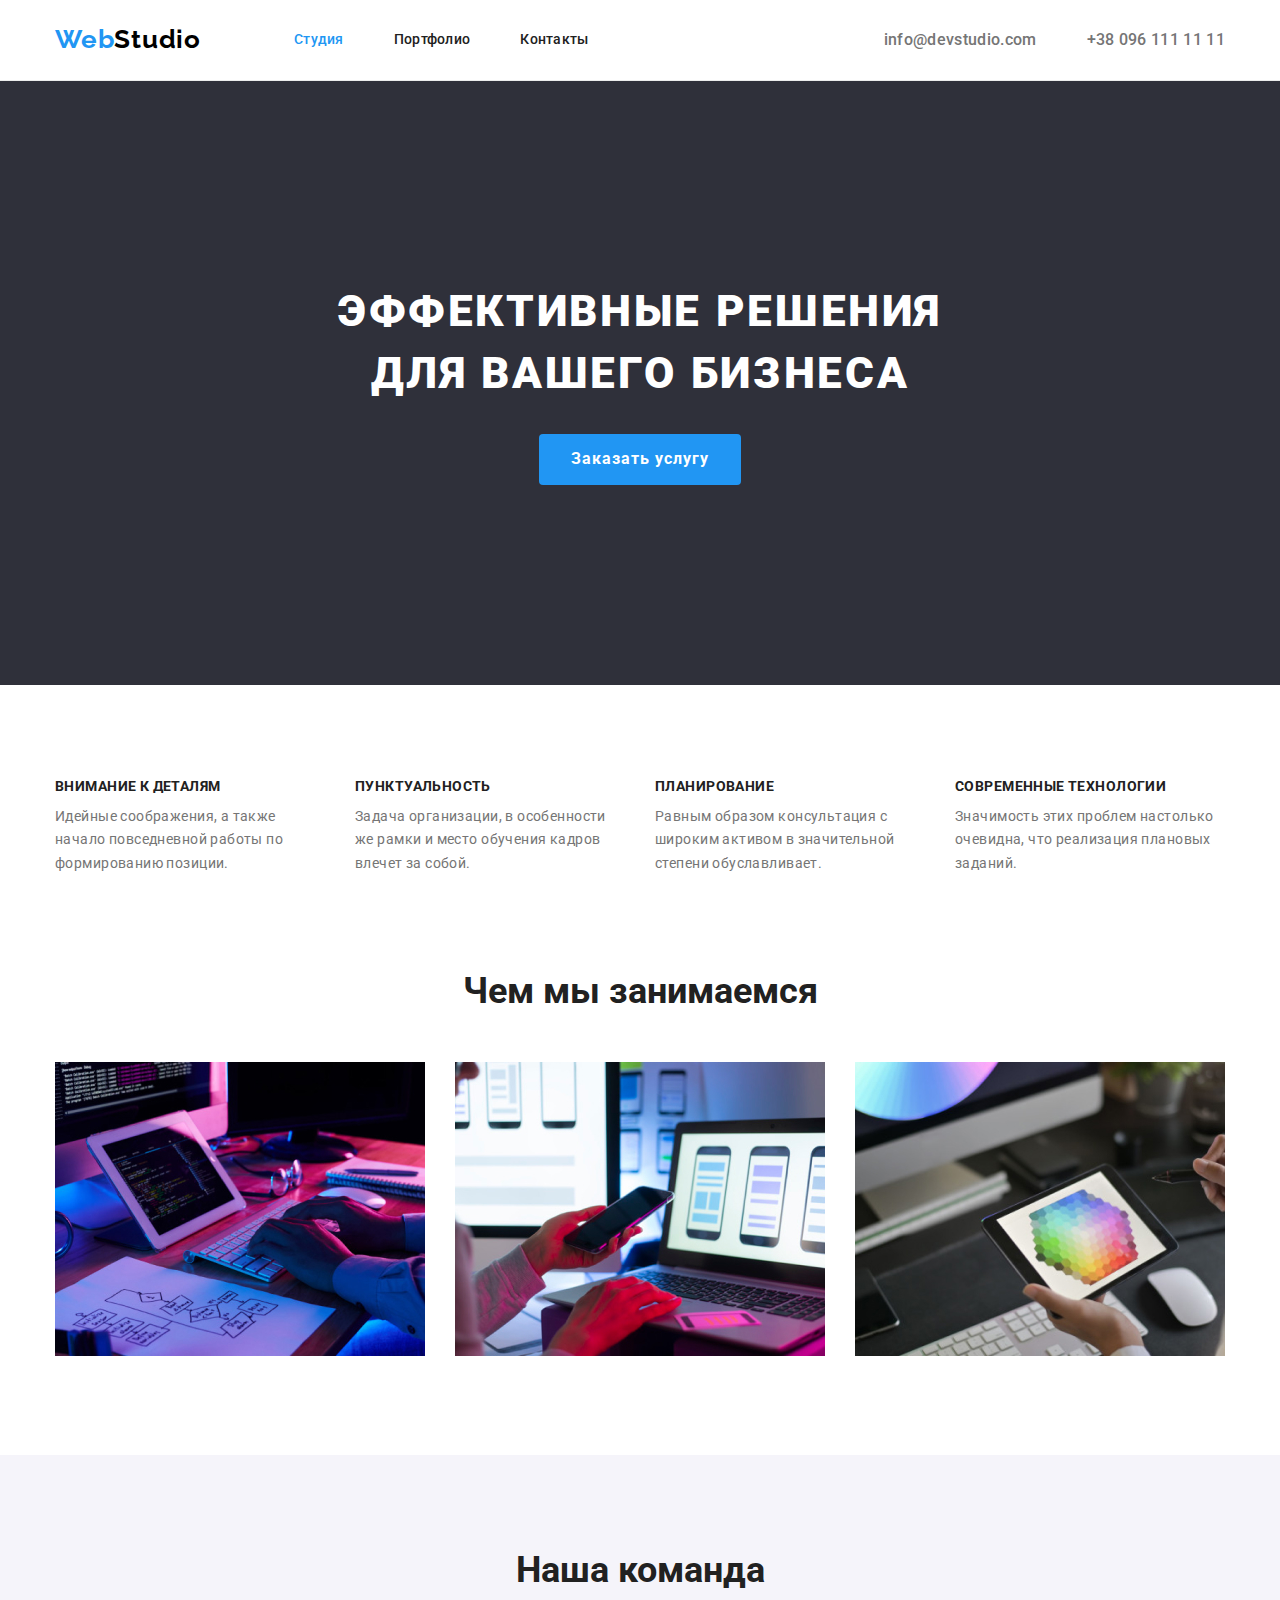
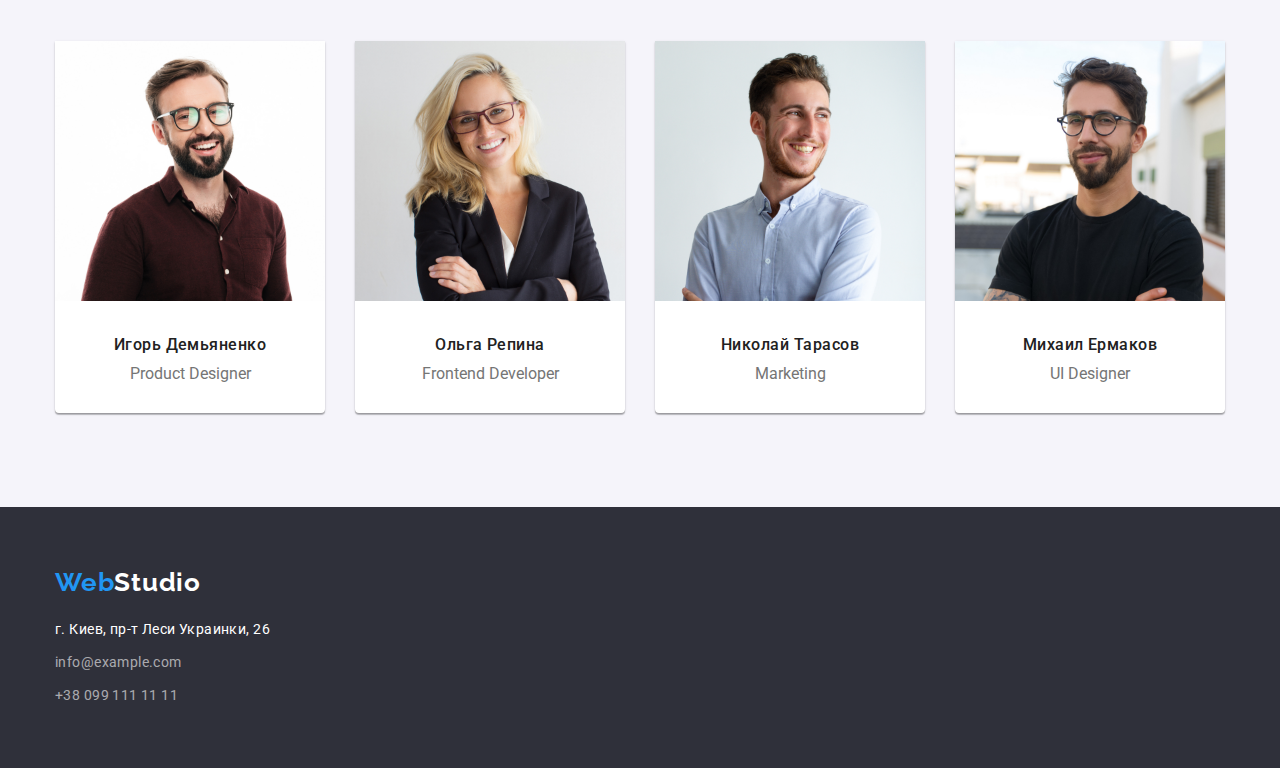
==== index.html @ fb90cf5b "files from hw3" ====
<!DOCTYPE html>
<html lang="ru">
  <head>
    <meta charset="UTF-8"/>
    <meta name="description" content="Студия веб дизайна">
    <title>Web Studio</title>
    <link rel="stylesheet" href="https://cdnjs.cloudflare.com/ajax/libs/modern-normalize/1.0.0/modern-normalize.min.css">
    <link rel="preconnect" href="https://fonts.gstatic.com">
    <link href="https://fonts.googleapis.com/css2?family=Raleway:wght@700&family=Roboto:wght@400;500;700;900&display=swap"
      rel="stylesheet">
    <link rel="stylesheet" href="https://cdnjs.cloudflare.com/ajax/libs/modern-normalize/1.0.0/modern-normalize.min.css" />
    <link rel="stylesheet" href="./css/styles.css" />
  </head>
  <body>
    <header>
      <div class="container main-nav">
      <a class="logo" href="./index.html"><span>Web</span>Studio</a>
      <nav>
       <ul class="menu">
        <li class="menu-item"><a href="#" class="link current">Студия</a></li>
        <li class="menu-item"><a href="./portfolio.html" class="link">Портфолио</a></li>
        <li class="menu-item"><a href="#" class="link">Контакты</a></li>
       </ul>
      </nav>
      <ul class="contacts">
        <li><a class="link" href="mailto:info@devstudio.com">info@devstudio.com</a></li>
        <li><a class="link" href="tel:+380961111111">+38 096 111 11 11</a></li>
      </ul>
      </div>
    </header>

    <main>
      <div>
        <section class="hero">
          <h1>Эффективные решения<br> для вашего бизнеса</h1>
          <a class="button" href="#">Заказать услугу</a>
        </section>
      </div>
      
      <section class="features">
        <!--Особенности-->
        <div class="container">
        <h2 class="visually-hidden">Особенности Веб Студио</h2>
        <ul class="flex-container">
          <li class="item">
            <h3>Внимание к деталям</h3>
            <p>Идейные соображения, а также начало повседневной работы по формированию позиции.</p>
          </li>
          <li class="item">
            <h3>Пунктуальность</h3>
            <p>Задача организации, в особенности же рамки и место обучения кадров влечет за собой.</p>
          </li>
          <li class="item">
            <h3>Планирование</h3>
            <p>Равным образом консультация с широким активом в значительной степени обуславливает.</p>
          </li>
          <li class="item">
            <h3>Современные технологии</h3>
            <p>Значимость этих проблем настолько очевидна, что реализация плановых заданий.</p>
          </li>
        </ul>
      </div>
      </section>
      <section class="wedo section">
        <div class="container">
        <h2 class="section-title">Чем мы занимаемся</h2>
        <ul class="flex-container">
          <li class="item"><img src="./images/wedo1.jpg" alt="Набор текста на клавиатуре" width="370"></li>
          <li class="item"><img src="./images/wedo2.jpg" alt="Просмотр экрана телефона на компьютере" width="370"></li>
          <li class="item"><img src="./images/wedo3.jpg" alt="Палитра цветов на экране планшета" width="370"></li>
        </ul>
        </div>
      </section>
     
      <section class="section-team">
        <div class="container">
        <h2 class="section-title">Наша команда</h2>
        <ul class="flex-container-centered">
          <li class="item">
            <img src="./images/igor_demyanenko.jpg" alt="Мужчина в очках с бородой" width="270">
            <div class="card-description">
            <h3>Игорь Демьяненко</h3>
            <p lang="en">Product Designer</p>
            </div>
          </li>
          <li class="item">
            <img src="./images/olga_repina.jpg" alt="Молодая девушка блондинка в очках" width="270">
            <div class="card-description">
            <h3>Ольга Репина</h3>
            <p lang="en">Frontend Developer</p>
            </div>
          </li>
          <li class="item">
            <img src="./images/nikolay_tarasov.jpg" alt="Молодой парень улыбается" width="270">
            <div class="card-description">
            <h3>Николай Тарасов</h3>
            <p lang="en">Marketing</p>
            </div>
          </li>
          <li class="item">
            <img src="./images/mikhail_yermakov.jpg" alt="Молодой мужчина брюнет с бородой" width="270">
            <div class="card-description">
            <h3>Михаил Ермаков</h3>
            <p lang="en">UI Designer</p>
          </div>
          </li>
        </ul>
      </div>
      </section>
    </main>
    <footer>
      <div class="container">
      <a class ="logo" href="./index.html"><span>Web</span>Studio</a>
      <address>
        <p>г. Киев, пр-т Леси Украинки, 26</p>
      </address>
      <ul class="bottom-contacts">
        <li><a href="mailto:info@example.com">info@example.com</a></li>
        <li><a href="tel:+380991111111">+38 099 111 11 11</a></li>
      </ul>
      </div>
    </footer>
  </body>
</html>
---- css/styles.css ----
:root {
  --primary-text-color: #212121;
  --secondary-text-color: #757575;
  --accent-color: #2196f3;
  --white-color: #ffffff;
  --logoblack-color: #000000;
}

body {
  font-family: 'Roboto', sans-serif;
  color: var(--primary-text-color);
  background-color: var(--white-color);
}

section {
  padding-top: 94px;
  padding-bottom: 94px;
}

.container {
  width: 1200px;
  padding-left: 15px;
  padding-right: 15px;
  margin-left: auto;
  margin-right: auto;
}

.flex-container {
  display: flex;
  flex-wrap: wrap;
}

.flex-container-centered {
  display: flex;
  flex-wrap: wrap;
  justify-content: center;
}

ul {
  list-style: none;
  padding: 0;
  margin: 0;
}

a {
  text-decoration: none;
}

h2 {
  text-align: center;
  margin-top: 0;
  margin-bottom: 50px;
}

.visually-hidden {
  position: absolute;
  clip: rect(0 0 0 0);
  width: 1px;
  height: 1px;
  margin: -1px;
}

/* navigation */

.main-nav {
  display: flex;
  align-items: center;
}

header {
  border-bottom: 1px solid #ececec;
}

.logo {
  font-family: 'Raleway', sans-serif;
  font-weight: 700;
  font-size: 26px;
  line-height: 1.2;
  letter-spacing: 0.03em;
  color: var(--logoblack-color);
  margin-right: 93px;
}

.logo span {
  color: var(--accent-color);
}

header .link {
  font-weight: 500;
  font-size: 14px;
  line-height: 1.14;
  letter-spacing: 0.02em;
  color: inherit;
  display: block;
  padding: 32px 0;
}

.contacts {
  display: flex;
  margin-left: auto;
}

.contacts li + li {
  margin-left: 50px;
}

.contacts a {
  color: var(--secondary-text-color);
  font-size: 16px;
  line-height: 1;
}

.menu .link.current,
.menu .link:hover,
.menu .link:focus,
.contacts li :hover,
.contacts li :focus {
  color: var(--accent-color);
}

.menu {
  display: flex;
}

.menu .menu-item:not(:last-child) {
  margin-right: 50px;
}

/* hero */

/* тут временный паддинг */

.hero {
  text-align: center;
  background-color: #2f303a;
  padding: 200px 0px;
}

h1 {
  font-weight: 900;
  font-size: 44px;
  line-height: 1.4;
  letter-spacing: 0.06em;
  text-transform: uppercase;
  color: var(--white-color);
  margin-top: 0;
  margin-bottom: 30px;
}

.button {
  font-weight: 700;
  font-size: 16px;
  line-height: 1.9;
  letter-spacing: 0.06em;
  color: var(--white-color);
  background-color: var(--accent-color);
  border-radius: 4px;
  padding: 10px 32px;
  display: inline-block;
  cursor: pointer;
}

/* features */

.features .item {
  width: calc((100% - 90px) / 4);
}

.features .item:not(:last-child) {
  margin-right: 30px;
}

.features p,
.features h3 {
  font-size: 14px;
  line-height: 1.14;
  letter-spacing: 0.03em;
  margin-top: 0px;
}

.features p {
  color: var(--secondary-text-color);
  line-height: 1.71;
  margin-bottom: 0px;
}

.features h3 {
  font-weight: 700;
  text-transform: uppercase;
  margin-bottom: 10px;
}

/* WeDo */
.wedo .item:not(:last-child) {
  margin-right: 30px;
}

.wedo {
  padding-top: 0px;
}

/* Team */

.section-team .item:not(:last-child) {
  margin-right: 30px;
}

.section-team .item {
  background-color: var(--white-color);
  box-shadow: 0px 1px 3px rgba(0, 0, 0, 0.12), 0px 1px 1px rgba(0, 0, 0, 0.14),
    0px 2px 1px rgba(0, 0, 0, 0.2);
  border-radius: 0px 0px 4px 4px;
}

.section-team {
  background-color: #f5f4fa;
  text-align: center;
}
.section-title {
  font-weight: 700px;
  font-size: 36px;
  line-height: 1.17;
}

.card-description {
  padding-top: 30px;
  padding-bottom: 30px;
}

.card-description h3 {
  font-size: 16px;
  line-height: 1.2;
  letter-spacing: 0.03em;
  font-weight: 500;
  margin-top: 0;
  margin-bottom: 10px;
}
.card-description p {
  color: var(--secondary-text-color);
  margin-bottom: 0px;
  margin-top: 0;
}

/*Portfolio */

.projects-filter .item:not(:last-child) {
  margin-right: 8px;
}

.projects-filter {
  margin-top: 0px;
  margin-bottom: 50px;
}

.projects-filter button {
  font-family: inherit;
  font-weight: 500;
  font-size: 16px;
  line-height: 1.6;
  text-align: center;
  letter-spacing: 0.03em;
  color: var(--primary-text-color);
  background-color: #f5f4fa;
  border-radius: 4px;
  padding: 4px 20px;
  display: inline-block;
  border: 2px solid transparent;
  cursor: pointer;
}

.projects-filter button:focus,
.projects-filter button:hover {
  background-color: var(--accent-color);
  color: var(--white-color);
  box-shadow: 0px 3px 1px rgba(0, 0, 0, 0.1), 0px 1px 2px rgba(0, 0, 0, 0.08),
    0px 2px 2px rgba(0, 0, 0, 0.12);
}

.portfolio h1 {
  display: none;
}

.projects .item {
  width: calc((100% - 60px) / 3);
}

.projects .item:not(:nth-child(3n + 3)) {
  margin-right: 30px;
}

.projects .item:not(:nth-last-child(-n + 3)) {
  margin-bottom: 30px;
}

.projects-description {
  border: 1px solid #eeeeee;
  padding: 20px 24px;
}

.projects img {
  display: block;
  margin-bottom: -1px;
}

.projects h2 {
  font-weight: 700;
  font-size: 18px;
  line-height: 2;
  letter-spacing: 0.06em;
  text-align: left;
  color: var(--primary-text-color);
  margin-bottom: 4px;
  margin-top: 0px;
}

.projects p {
  font-size: 16px;
  line-height: 1.88;
  letter-spacing: 0.03em;
  color: var(--secondary-text-color);
  margin-top: 0px;
  margin-bottom: 0px;
}

/* Footer */

footer {
  background-color: #2f303a;
  font-size: 14px;
  line-height: 1.7;
  letter-spacing: 0.03em;
  padding: 60px 0px;
}

footer .logo {
  color: var(--white-color);
  display: inline-block;
  margin-bottom: 20px;
}

address p {
  font-style: normal;
  color: var(--white-color);
  margin-top: 0px;
  margin-bottom: 0px;
}

.bottom-contacts a {
  color: rgba(255, 255, 255, 0.6);
  display: inline-block;
  margin-top: 9px;
}
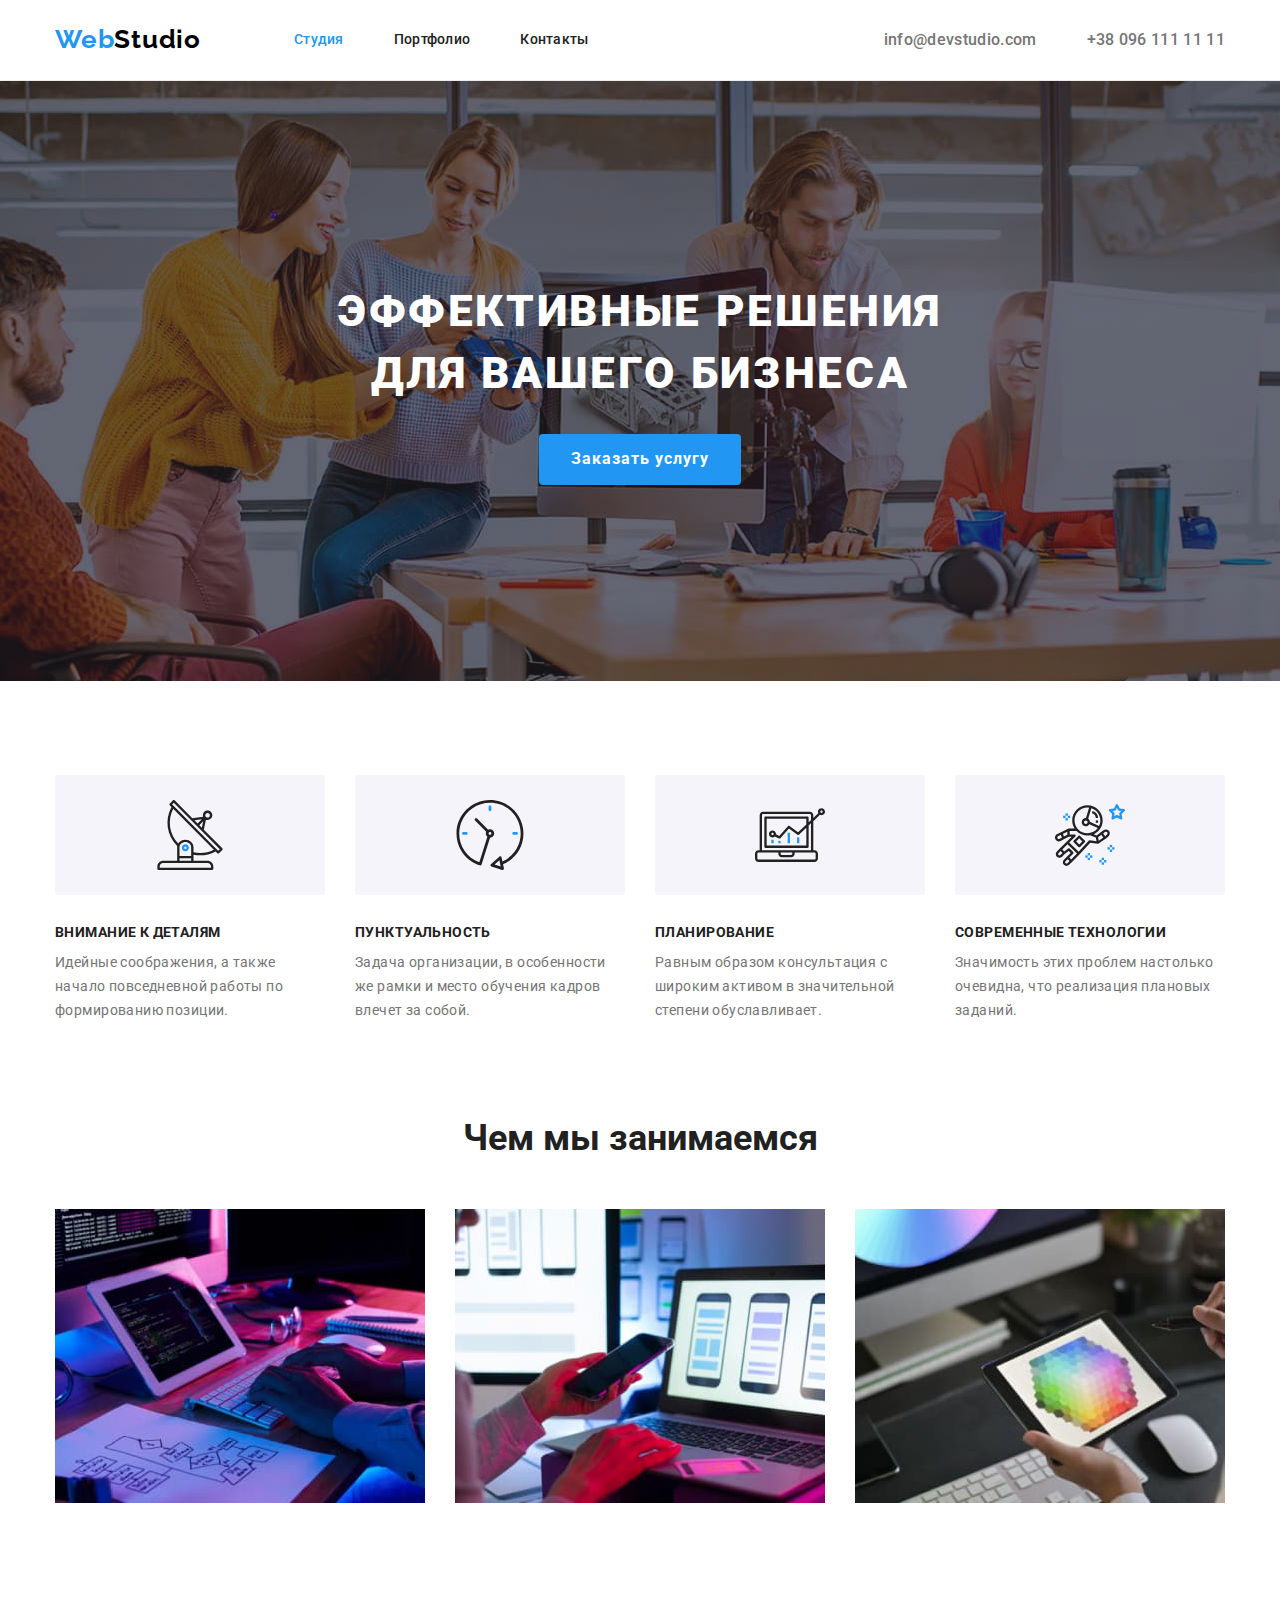
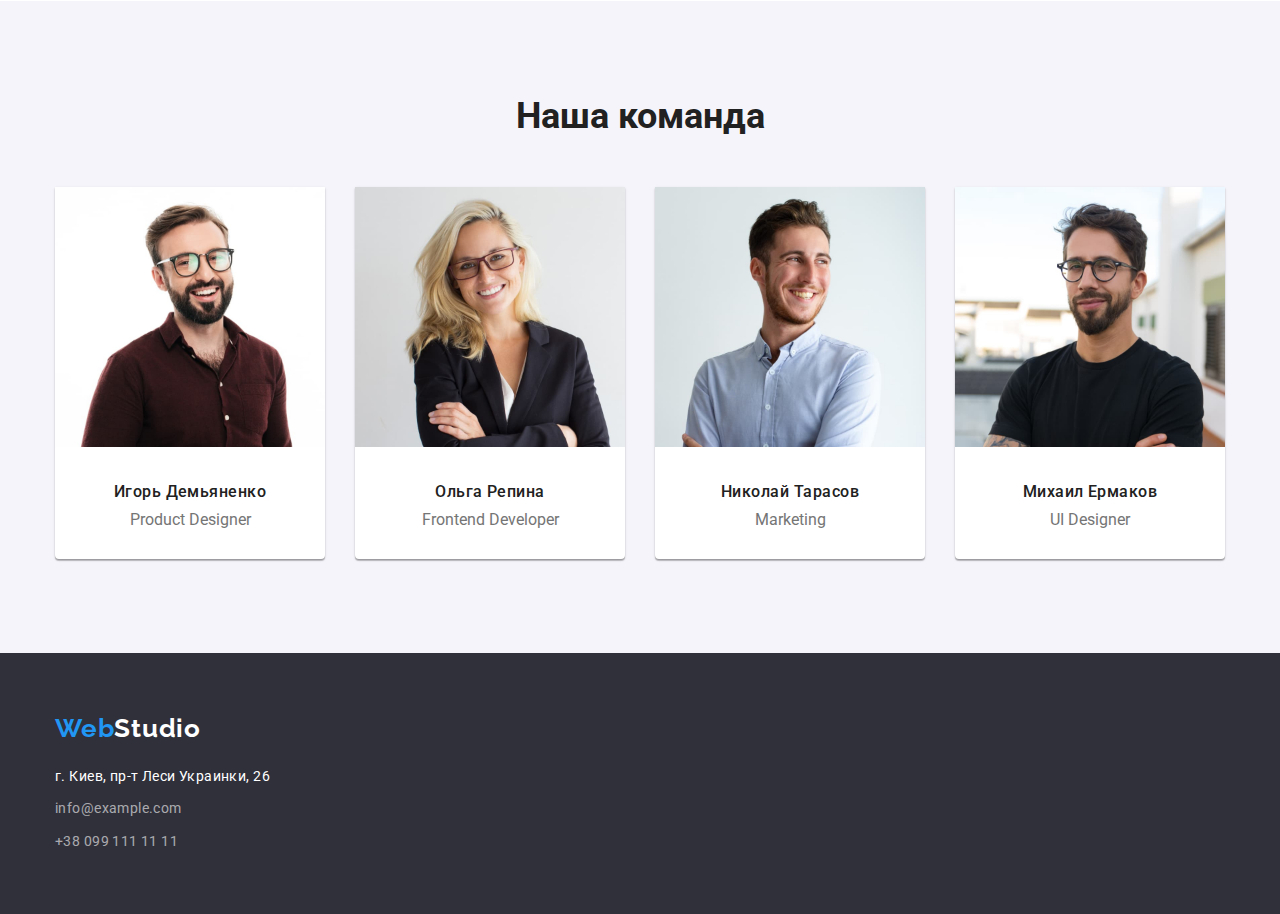
==== commit 2b9ffe93: "icons features" ====
--- a/index.html
+++ b/index.html
@@ -42,19 +42,19 @@
         <div class="container">
         <h2 class="visually-hidden">Особенности Веб Студио</h2>
         <ul class="flex-container">
-          <li class="item">
+          <li class="item icon-antenna">
             <h3>Внимание к деталям</h3>
             <p>Идейные соображения, а также начало повседневной работы по формированию позиции.</p>
           </li>
-          <li class="item">
+          <li class="item icon-clock">
             <h3>Пунктуальность</h3>
             <p>Задача организации, в особенности же рамки и место обучения кадров влечет за собой.</p>
           </li>
-          <li class="item">
+          <li class="item icon-diagram">
             <h3>Планирование</h3>
             <p>Равным образом консультация с широким активом в значительной степени обуславливает.</p>
           </li>
-          <li class="item">
+          <li class="item icon-astronaut">
             <h3>Современные технологии</h3>
             <p>Значимость этих проблем настолько очевидна, что реализация плановых заданий.</p>
           </li>
--- a/css/styles.css
+++ b/css/styles.css
@@ -131,6 +131,21 @@
 /* тут временный паддинг */
 
 .hero {
+  max-width: 1600px;
+  height: 600px;
+  margin-left: auto;
+  margin-right: auto;
+
+  background-image: linear-gradient(
+      to right,
+      rgba(47, 48, 58, 0.4),
+      rgba(47, 48, 58, 0.4)
+    ),
+    url('../images/hero.jpg');
+  background-size: cover;
+  background-repeat: no-repeat;
+  background-position: center;
+
   text-align: center;
   background-color: #2f303a;
   padding: 200px 0px;
@@ -168,6 +183,36 @@
 
 .features .item:not(:last-child) {
   margin-right: 30px;
+}
+
+.features .item::before {
+  content: '';
+  display: block;
+  height: 120px;
+  border-radius: 4px;
+
+  background-repeat: no-repeat;
+  background-size: 70px;
+  background-color: #f5f4fa;
+  background-position: center;
+
+  margin-bottom: 30px;
+}
+
+.icon-antenna::before {
+  background-image: url('../images/antenna.svg');
+}
+
+.icon-clock::before {
+  background-image: url('../images/clock.svg');
+}
+
+.icon-diagram::before {
+  background-image: url('../images/diagram.svg');
+}
+
+.icon-astronaut::before {
+  background-image: url('../images/astronaut.svg');
 }
 
 .features p,
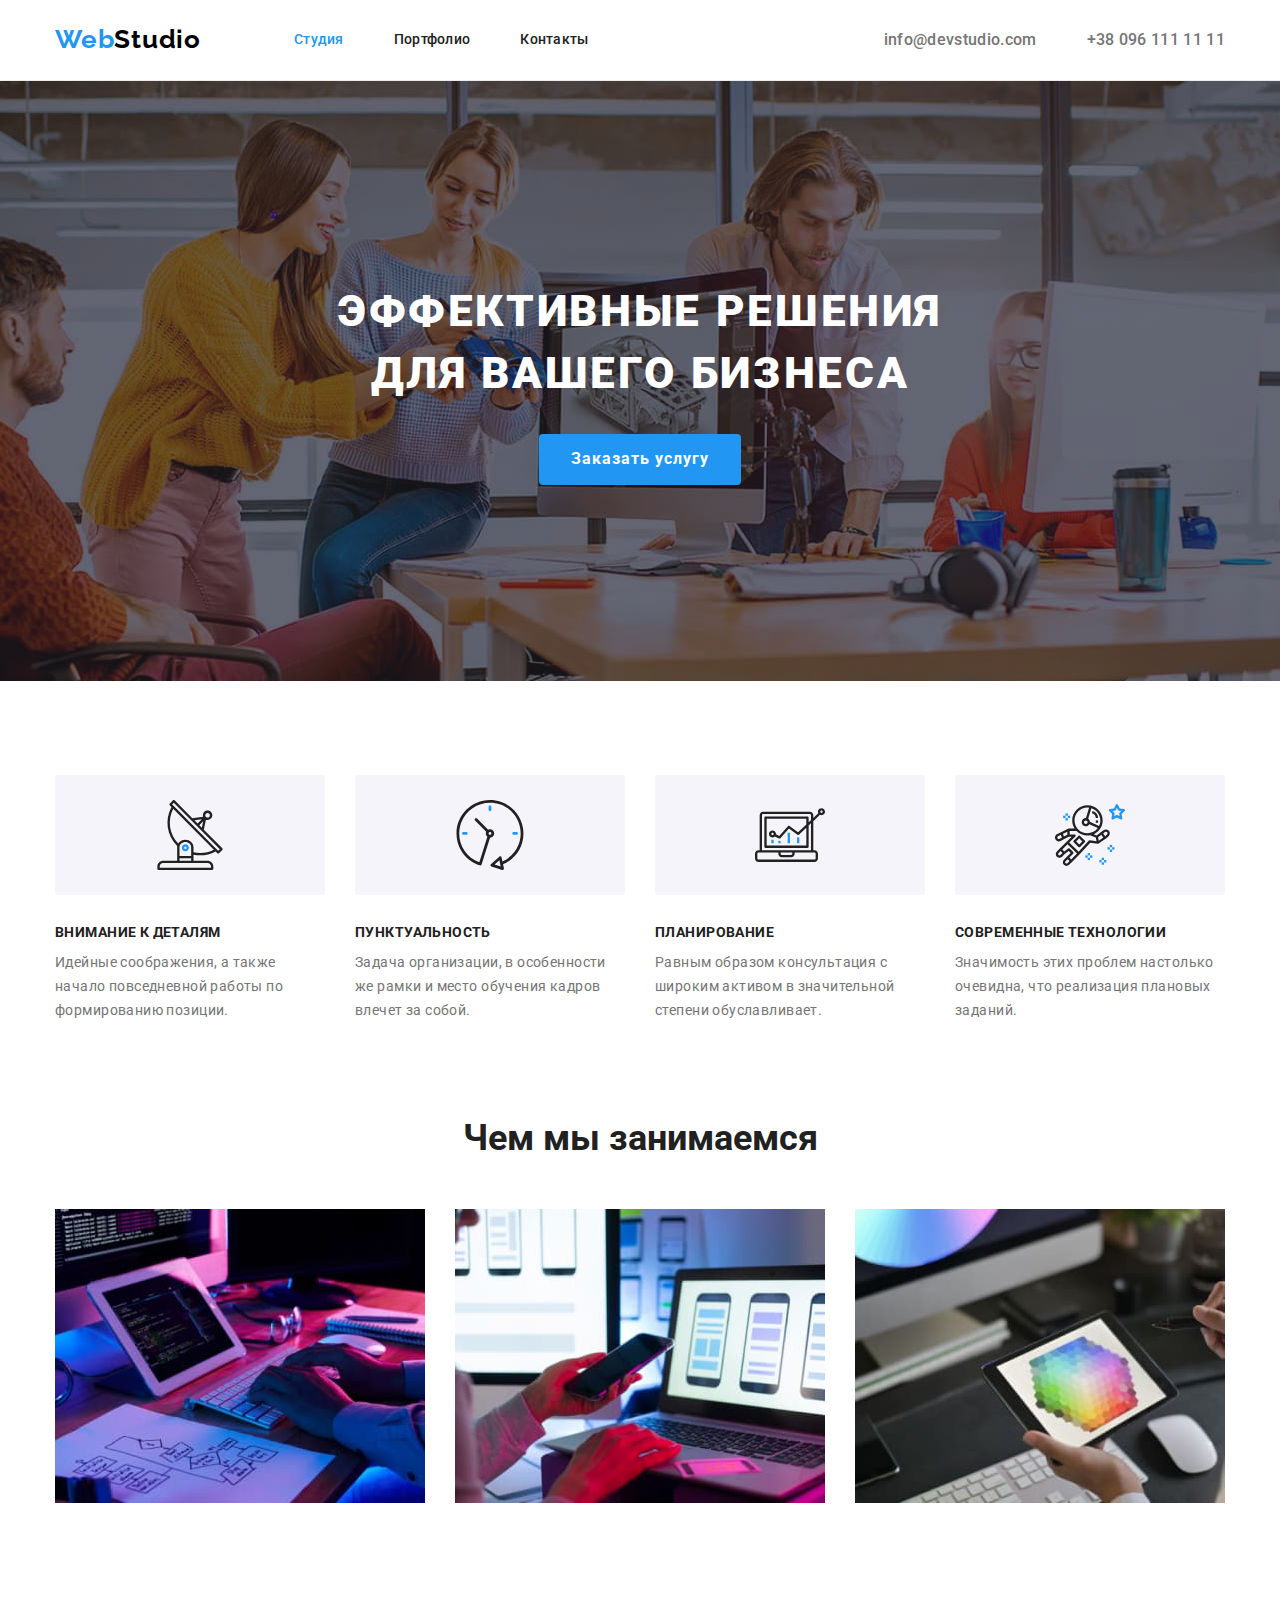
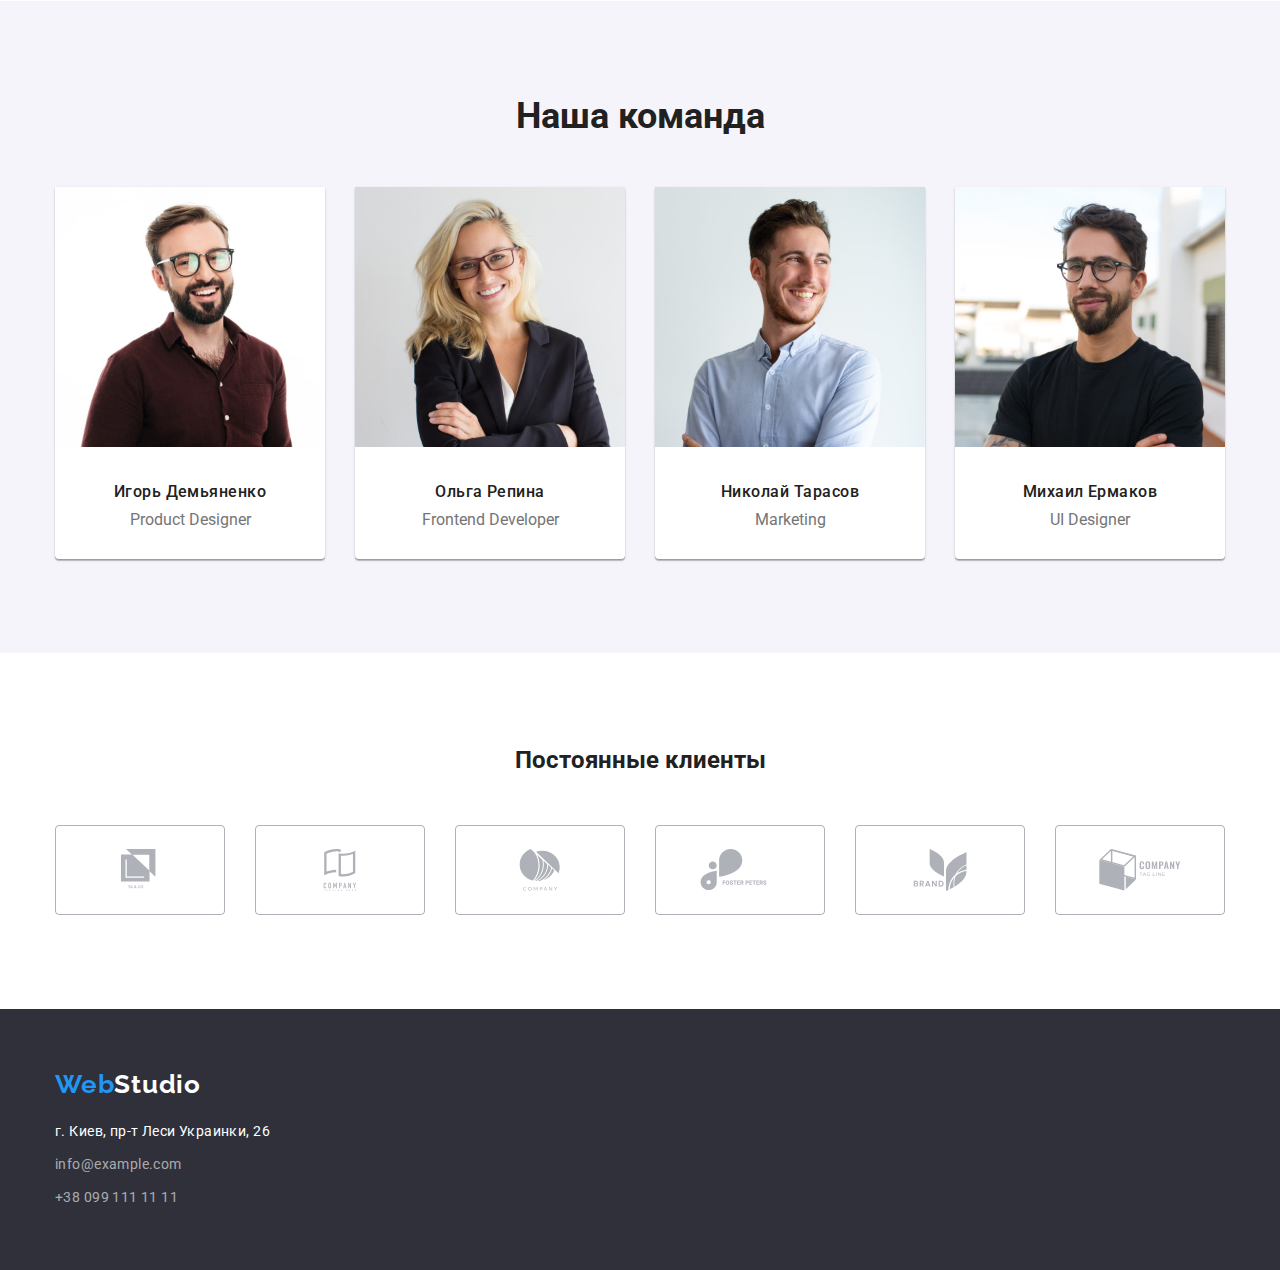
==== commit 6fe6733e: "icons sprite" ====
--- a/index.html
+++ b/index.html
@@ -23,7 +23,11 @@
        </ul>
       </nav>
       <ul class="contacts">
-        <li><a class="link" href="mailto:info@devstudio.com">info@devstudio.com</a></li>
+        <li> 
+          <a class="link" href="mailto:info@devstudio.com">
+          info@devstudio.com
+        </a>
+      </li>
         <li><a class="link" href="tel:+380961111111">+38 096 111 11 11</a></li>
       </ul>
       </div>
@@ -107,6 +111,19 @@
         </ul>
       </div>
       </section>
+      <section class="clients">
+        <div class="container">
+          <h2>Постоянные клиенты</h2>
+          <ul class="flex-container-centered">
+              <li class="client"><svg class="clients-icon"><use href="./images/symbol-defs.svg#icon-logo1"></use></svg></li>
+              <li class="client"><svg class="clients-icon"><use href="./images/symbol-defs.svg#icon-logo2"></use></svg></li>
+              <li class="client"><svg class="clients-icon"><use href="./images/symbol-defs.svg#icon-logo3"></use></svg></li>
+              <li class="client"><svg class="clients-icon"><use href="./images/symbol-defs.svg#icon-logo-4"></use></svg></li>
+              <li class="client"><svg class="clients-icon"><use href="./images/symbol-defs.svg#icon-logo5"></use></svg></li>
+              <li class="client"><svg class="clients-icon"><use href="./images/symbol-defs.svg#icon-logo-6"></use></svg></li>
+          </ul>
+        </div>
+      </section>
     </main>
     <footer>
       <div class="container">
--- a/css/styles.css
+++ b/css/styles.css
@@ -367,6 +367,34 @@
   margin-bottom: 0px;
 }
 
+/* Clients */
+
+.clients li {
+  width: 170px;
+  height: 90px;
+  border: 1px solid #afb1b8;
+  border-radius: 4px;
+  display: flex;
+  align-items: center;
+}
+
+.clients li:not(:last-child) {
+  margin-right: 30px;
+}
+
+.clients-icon {
+  height: 42px;
+}
+
+/* ховер не работает */
+.client:hover {
+  border-color: var(--accent-color);
+}
+
+.clients-icon:hover {
+  fill: var(--accent-color);
+}
+
 /* Footer */
 
 footer {
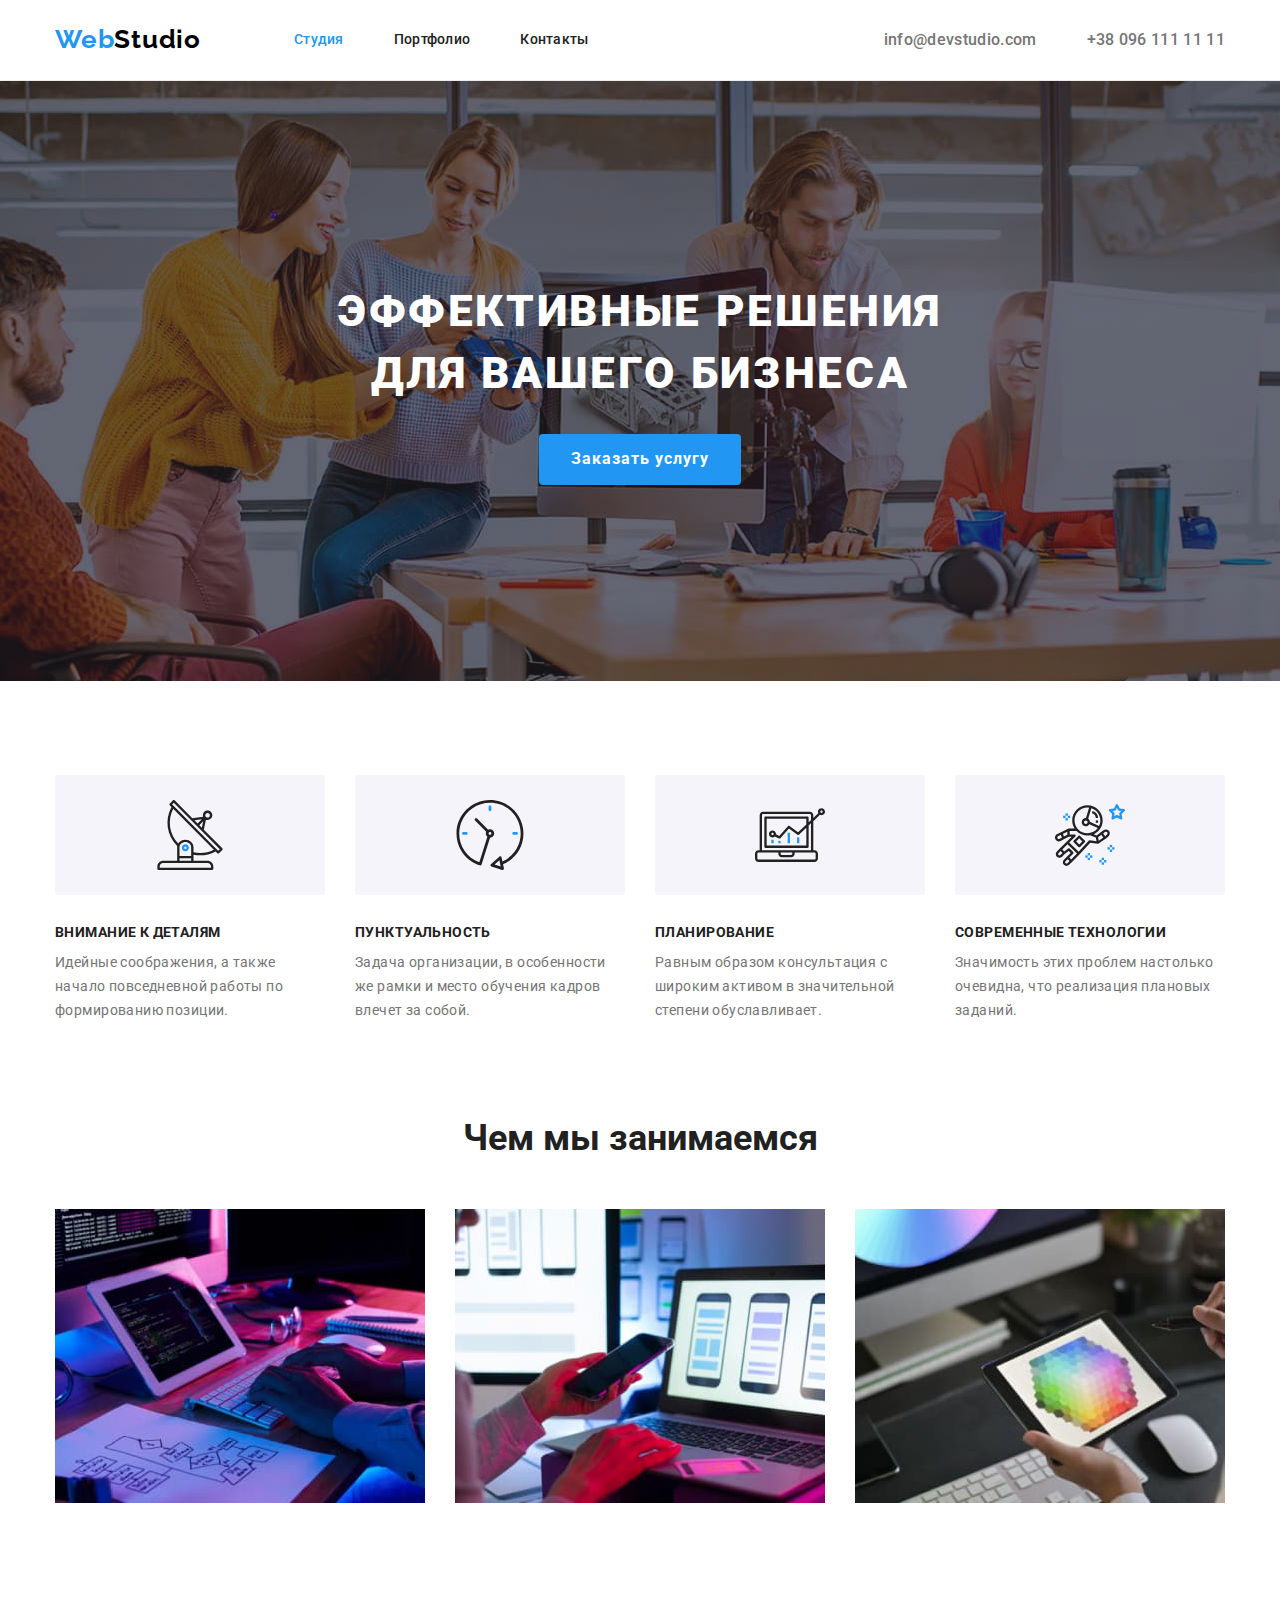
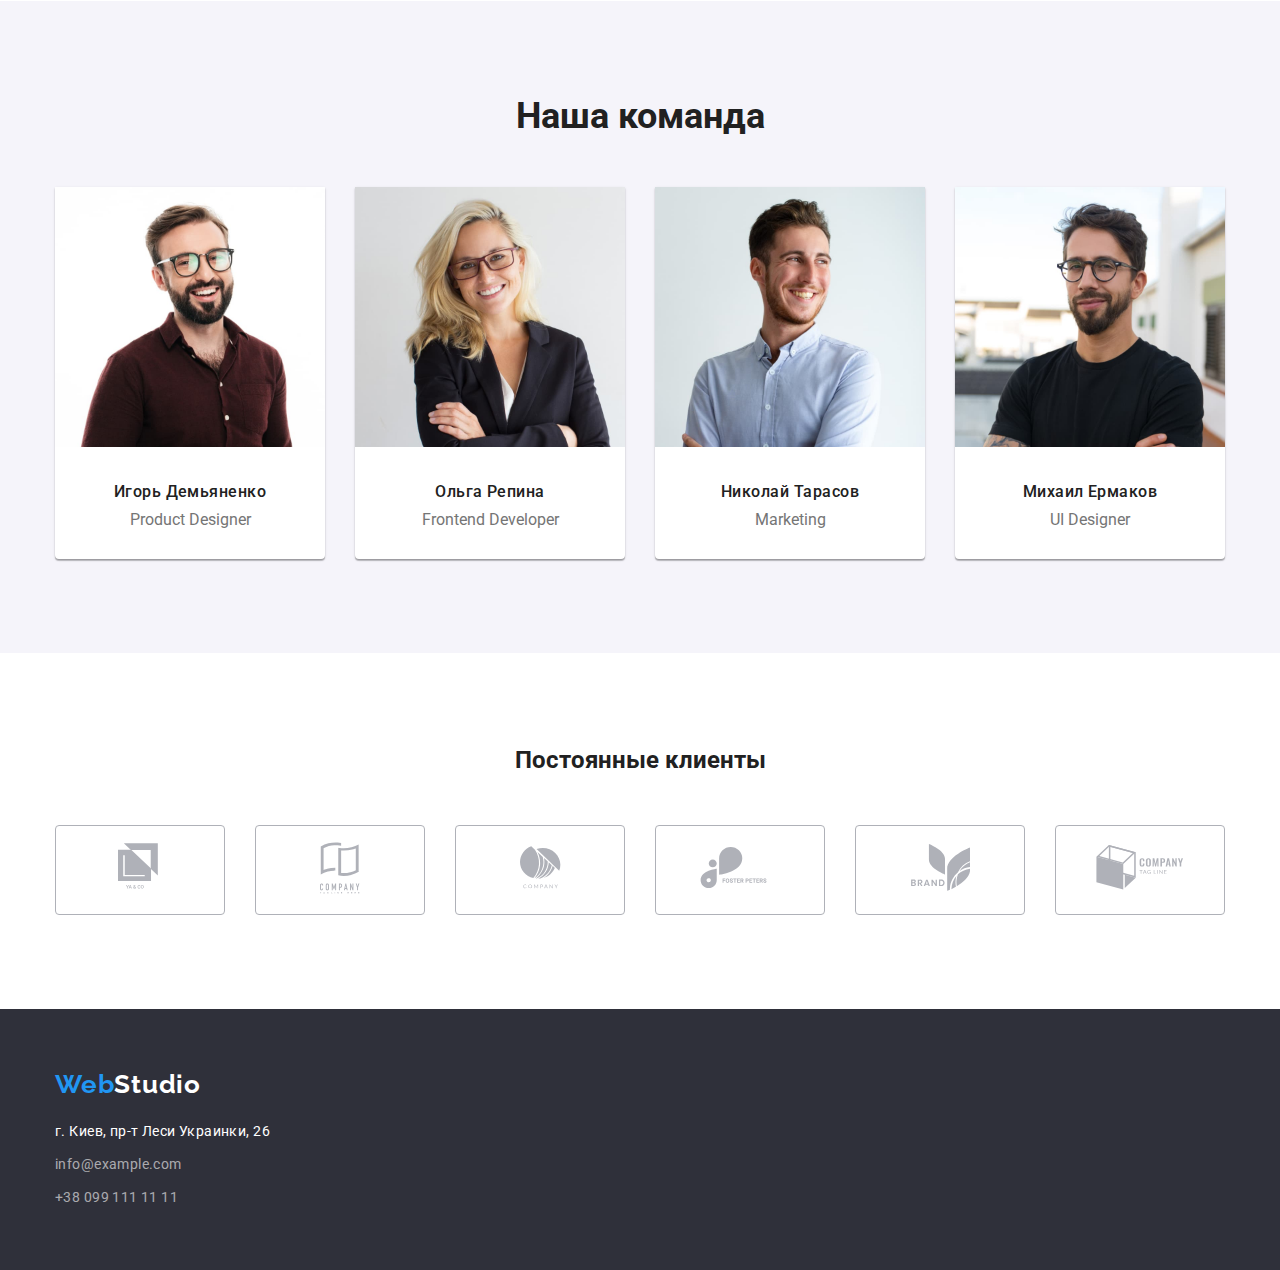
==== commit 425e6e21: "чс" ====
--- a/index.html
+++ b/index.html
@@ -115,12 +115,12 @@
         <div class="container">
           <h2>Постоянные клиенты</h2>
           <ul class="flex-container-centered">
-              <li class="client"><svg class="clients-icon"><use href="./images/symbol-defs.svg#icon-logo1"></use></svg></li>
-              <li class="client"><svg class="clients-icon"><use href="./images/symbol-defs.svg#icon-logo2"></use></svg></li>
-              <li class="client"><svg class="clients-icon"><use href="./images/symbol-defs.svg#icon-logo3"></use></svg></li>
-              <li class="client"><svg class="clients-icon"><use href="./images/symbol-defs.svg#icon-logo-4"></use></svg></li>
-              <li class="client"><svg class="clients-icon"><use href="./images/symbol-defs.svg#icon-logo5"></use></svg></li>
-              <li class="client"><svg class="clients-icon"><use href="./images/symbol-defs.svg#icon-logo-6"></use></svg></li>
+              <li class="client"><a href="#"><svg class="clients-icon" width="44" height="49"><use href="./images/symbol-defs.svg#icon-logo1"></use></svg></a></li>
+              <li class="client"><a href="#"><svg class="clients-icon" width="40" height="52"><use href="./images/symbol-defs.svg#icon-logo2"></use></svg></a></li>
+              <li class="client"><a href="#"><svg class="clients-icon" width="41" height="43"><use href="./images/symbol-defs.svg#icon-logo3"></use></svg></a></li>
+              <li class="client"><a href="#"><svg class="clients-icon" width="80" height="42"><use href="./images/symbol-defs.svg#icon-logo-4"></use></svg></a></li>
+              <li class="client"><a href="#"><svg class="clients-icon" width="59" height="47"><use href="./images/symbol-defs.svg#icon-logo5"></use></svg></a></li>
+              <li class="client"><a href="#"><svg class="clients-icon" width="88" height="45"><use href="./images/symbol-defs.svg#icon-logo-6"></use></svg></a></li>
           </ul>
         </div>
       </section>
--- a/css/styles.css
+++ b/css/styles.css
@@ -376,6 +376,7 @@
   border-radius: 4px;
   display: flex;
   align-items: center;
+  justify-content: center;
 }
 
 .clients li:not(:last-child) {
@@ -383,15 +384,18 @@
 }
 
 .clients-icon {
-  height: 42px;
-}
-
-/* ховер не работает */
-.client:hover {
+  fill: #afb1b8;
+}
+
+/* ховер иконки позже границы */
+.client:hover,
+.client:focus {
   border-color: var(--accent-color);
-}
-
-.clients-icon:hover {
+  cursor: pointer;
+}
+
+.clients-icon:hover,
+.clients-icon:focus {
   fill: var(--accent-color);
 }
 
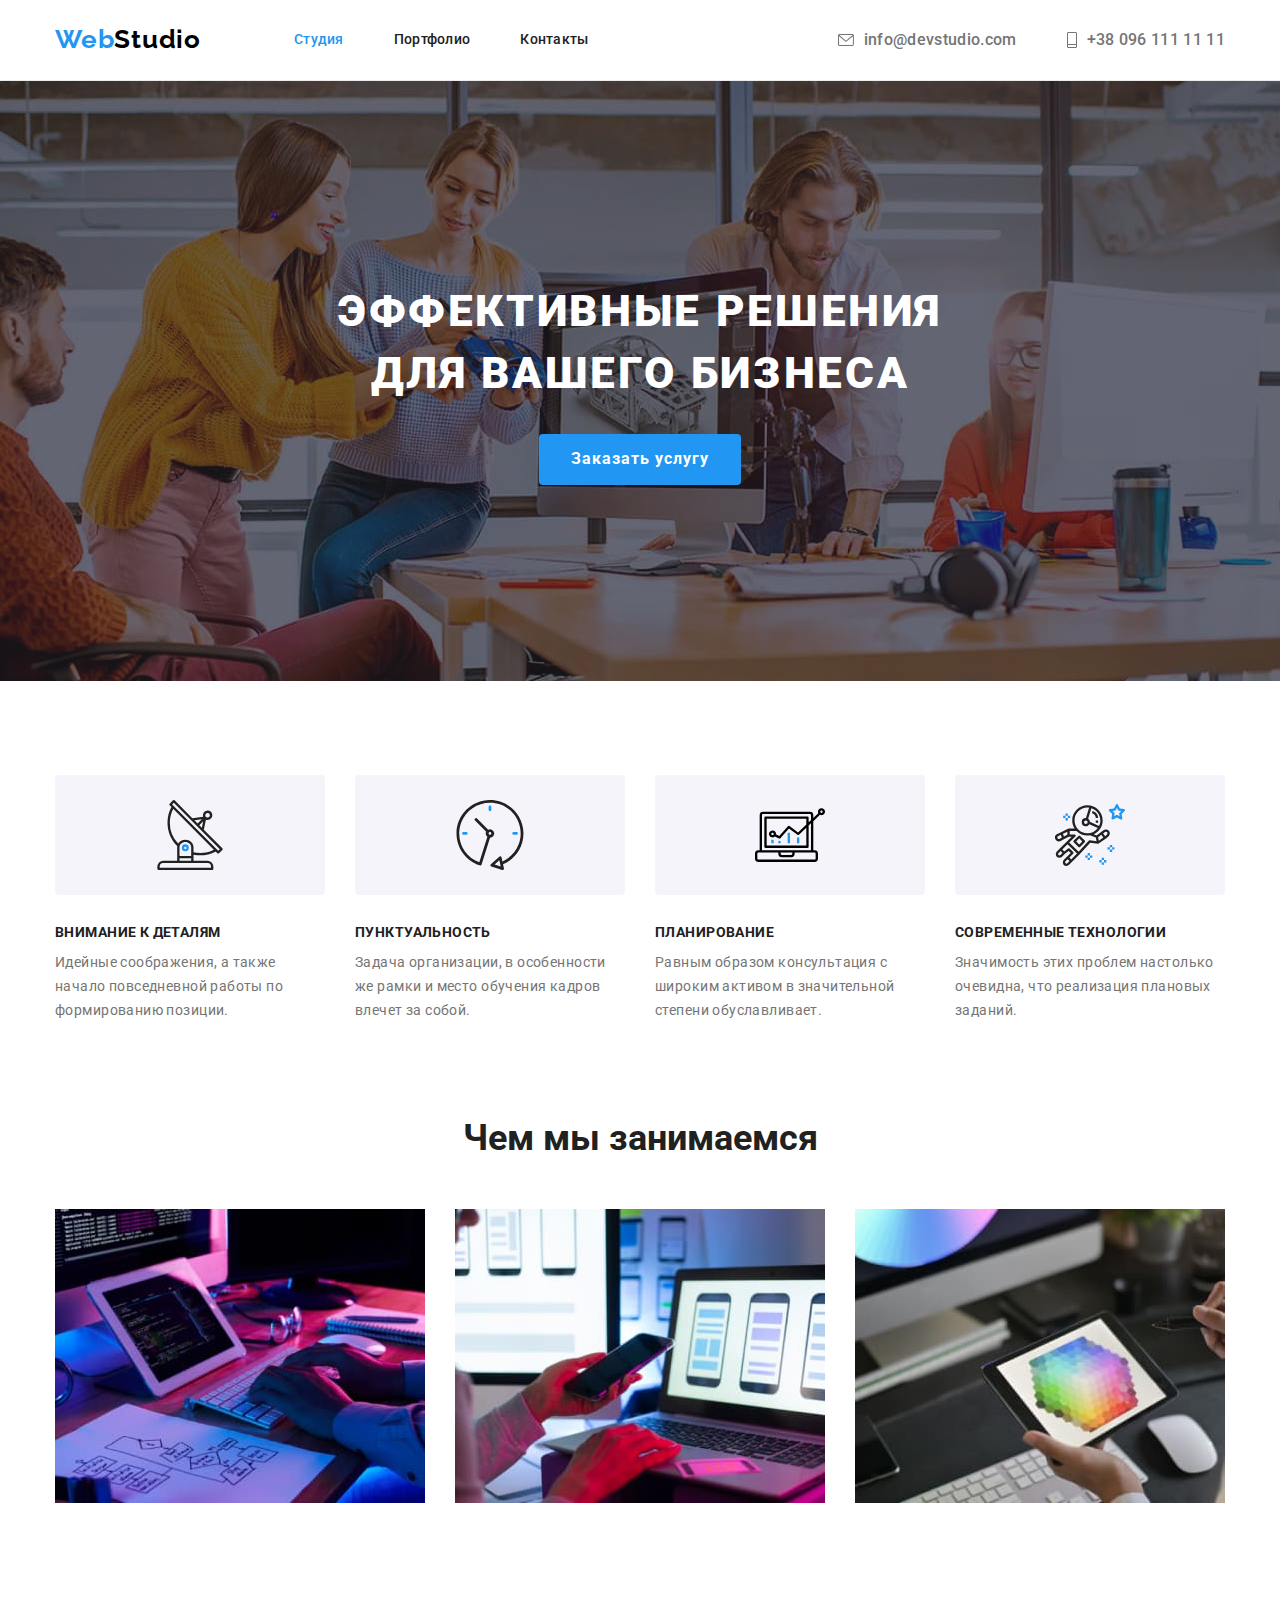
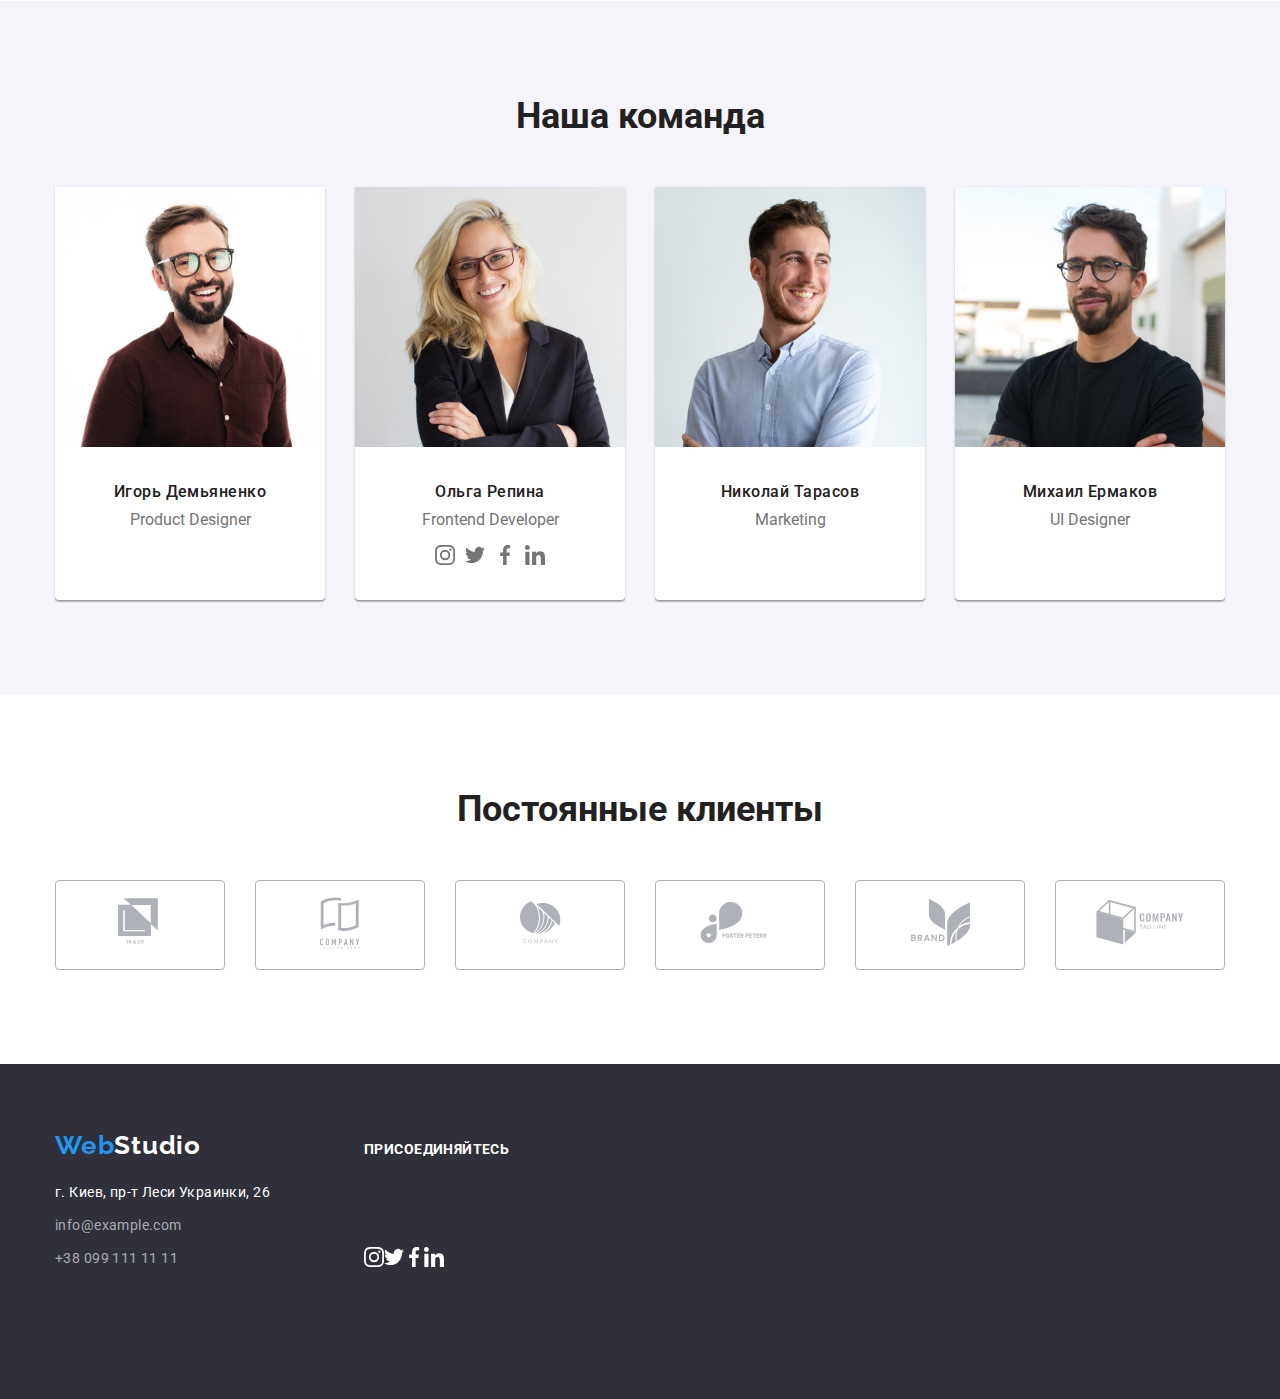
==== commit 34804684: "day3" ====
--- a/index.html
+++ b/index.html
@@ -23,12 +23,19 @@
        </ul>
       </nav>
       <ul class="contacts">
-        <li> 
+        <li class="contact"> 
           <a class="link" href="mailto:info@devstudio.com">
+            <svg class="contacts-icon" width="16" height="12">
+              <use href="./images/sprite.svg#icon-envelope"></use>
+            </svg>
           info@devstudio.com
         </a>
       </li>
-        <li><a class="link" href="tel:+380961111111">+38 096 111 11 11</a></li>
+        <li class="contact"><a class="link" href="tel:+380961111111">
+          <svg class="contacts-icon" width="10" height="16">
+            <use href="./images/sprite.svg#icon-phone"></use>
+          </svg>
+          +38 096 111 11 11</a></li>
       </ul>
       </div>
     </header>
@@ -47,18 +54,30 @@
         <h2 class="visually-hidden">Особенности Веб Студио</h2>
         <ul class="flex-container">
           <li class="item icon-antenna">
+            <svg class="features-icon">
+              <use href="./images/sprite.svg#icon-antenna"></use>
+            </svg>
             <h3>Внимание к деталям</h3>
             <p>Идейные соображения, а также начало повседневной работы по формированию позиции.</p>
           </li>
           <li class="item icon-clock">
+            <svg class="features-icon">
+              <use href="./images/sprite.svg#icon-clock"></use>
+            </svg>
             <h3>Пунктуальность</h3>
             <p>Задача организации, в особенности же рамки и место обучения кадров влечет за собой.</p>
           </li>
           <li class="item icon-diagram">
+            <svg class="features-icon">
+              <use href="./images/sprite.svg#icon-diagram"></use>
+            </svg>
             <h3>Планирование</h3>
             <p>Равным образом консультация с широким активом в значительной степени обуславливает.</p>
           </li>
           <li class="item icon-astronaut">
+            <svg class="features-icon">
+              <use href="./images/sprite.svg#icon-astronaut"></use>
+            </svg>
             <h3>Современные технологии</h3>
             <p>Значимость этих проблем настолько очевидна, что реализация плановых заданий.</p>
           </li>
@@ -92,6 +111,28 @@
             <div class="card-description">
             <h3>Ольга Репина</h3>
             <p lang="en">Frontend Developer</p>
+            <ul class="team-socials">
+              <li><a href="">
+                <svg class="team-icon">
+                  <use href="./images/sprite.svg#icon-instagram"></use>
+                </svg>
+              </a></li>
+              <li><a href="">
+                  <svg class="team-icon">
+                    <use href="./images/sprite.svg#icon-twitter"></use>
+                  </svg>
+                </a></li>
+              <li><a href="">
+                  <svg class="team-icon">
+                    <use href="./images/sprite.svg#icon-facebook"></use>
+                  </svg>
+                  </a></li>
+              <li><a href="">
+                  <svg class="team-icon">
+                    <use href="./images/sprite.svg#icon-linkedin"></use>
+                  </svg>
+                  </a></li>
+            </ul>
             </div>
           </li>
           <li class="item">
@@ -113,28 +154,55 @@
       </section>
       <section class="clients">
         <div class="container">
-          <h2>Постоянные клиенты</h2>
+          <h2 class="section-title">Постоянные клиенты</h2>
           <ul class="flex-container-centered">
-              <li class="client"><a href="#"><svg class="clients-icon" width="44" height="49"><use href="./images/symbol-defs.svg#icon-logo1"></use></svg></a></li>
-              <li class="client"><a href="#"><svg class="clients-icon" width="40" height="52"><use href="./images/symbol-defs.svg#icon-logo2"></use></svg></a></li>
-              <li class="client"><a href="#"><svg class="clients-icon" width="41" height="43"><use href="./images/symbol-defs.svg#icon-logo3"></use></svg></a></li>
-              <li class="client"><a href="#"><svg class="clients-icon" width="80" height="42"><use href="./images/symbol-defs.svg#icon-logo-4"></use></svg></a></li>
-              <li class="client"><a href="#"><svg class="clients-icon" width="59" height="47"><use href="./images/symbol-defs.svg#icon-logo5"></use></svg></a></li>
-              <li class="client"><a href="#"><svg class="clients-icon" width="88" height="45"><use href="./images/symbol-defs.svg#icon-logo-6"></use></svg></a></li>
+              <li class="client"><a href="#"><svg class="clients-icon" width="44" height="49"><use href="./images/sprite.svg#icon-logo1"></use></svg></a></li>
+              <li class="client"><a href="#"><svg class="clients-icon" width="40" height="52"><use href="./images/sprite.svg#icon-logo2"></use></svg></a></li>
+              <li class="client"><a href="#"><svg class="clients-icon" width="41" height="43"><use href="./images/sprite.svg#icon-logo3"></use></svg></a></li>
+              <li class="client"><a href="#"><svg class="clients-icon" width="80" height="42"><use href="./images/sprite.svg#icon-logo-4"></use></svg></a></li>
+              <li class="client"><a href="#"><svg class="clients-icon" width="59" height="47"><use href="./images/sprite.svg#icon-logo5"></use></svg></a></li>
+              <li class="client"><a href="#"><svg class="clients-icon" width="88" height="45"><use href="./images/sprite.svg#icon-logo-6"></use></svg></a></li>
           </ul>
         </div>
       </section>
     </main>
     <footer>
-      <div class="container">
-      <a class ="logo" href="./index.html"><span>Web</span>Studio</a>
-      <address>
-        <p>г. Киев, пр-т Леси Украинки, 26</p>
-      </address>
-      <ul class="bottom-contacts">
-        <li><a href="mailto:info@example.com">info@example.com</a></li>
-        <li><a href="tel:+380991111111">+38 099 111 11 11</a></li>
-      </ul>
+      <div class="bottom container">
+        <div class="footer-contacts">
+          <a class ="logo" href="./index.html"><span>Web</span>Studio</a>
+          <address>
+            <p>г. Киев, пр-т Леси Украинки, 26</p>
+          </address>
+            <ul class="bottom-contacts">
+              <li><a href="mailto:info@example.com">info@example.com</a></li>
+              <li><a href="tel:+380991111111">+38 099 111 11 11</a></li>
+            </ul>
+        </div>
+      <div class="subscribe">
+        <p>Присоединяйтесь</p>
+        <ul class="footer-socials">
+          <li><a href="">
+              <svg class="footer-icon">
+                <use href="./images/sprite.svg#icon-instagram"></use>
+              </svg>
+            </a></li>
+          <li><a href="">
+              <svg class="footer-icon">
+                <use href="./images/sprite.svg#icon-twitter"></use>
+              </svg>
+            </a></li>
+          <li><a href="">
+              <svg class="footer-icon">
+                <use href="./images/sprite.svg#icon-facebook"></use>
+              </svg>
+            </a></li>
+          <li><a href="">
+              <svg class="footer-icon">
+                <use href="./images/sprite.svg#icon-linkedin"></use>
+              </svg>
+            </a></li>
+        </ul>
+      </div>
       </div>
     </footer>
   </body>
--- a/css/styles.css
+++ b/css/styles.css
@@ -105,9 +105,19 @@
 }
 
 .contacts a {
-  color: var(--secondary-text-color);
   font-size: 16px;
   line-height: 1;
+  display: inline-flex;
+  align-items: center;
+}
+
+.contacts-icon {
+  margin-right: 10px;
+  fill: currentColor;
+}
+
+.contact {
+  color: var(--secondary-text-color);
 }
 
 .menu .link.current,
@@ -117,6 +127,10 @@
 .contacts li :focus {
   color: var(--accent-color);
 }
+.contacts-icon:hover,
+.contacts-icon:focus {
+  fill: var(--accent-color);
+}
 
 .menu {
   display: flex;
@@ -127,8 +141,6 @@
 }
 
 /* hero */
-
-/* тут временный паддинг */
 
 .hero {
   max-width: 1600px;
@@ -185,34 +197,14 @@
   margin-right: 30px;
 }
 
-.features .item::before {
-  content: '';
+.features-icon {
+  height: 120px;
+  width: 100%;
   display: block;
-  height: 120px;
+  padding: 25px 100px;
+  background-color: #f5f4fa;
   border-radius: 4px;
-
-  background-repeat: no-repeat;
-  background-size: 70px;
-  background-color: #f5f4fa;
-  background-position: center;
-
   margin-bottom: 30px;
-}
-
-.icon-antenna::before {
-  background-image: url('../images/antenna.svg');
-}
-
-.icon-clock::before {
-  background-image: url('../images/clock.svg');
-}
-
-.icon-diagram::before {
-  background-image: url('../images/diagram.svg');
-}
-
-.icon-astronaut::before {
-  background-image: url('../images/astronaut.svg');
 }
 
 .features p,
@@ -282,8 +274,22 @@
 }
 .card-description p {
   color: var(--secondary-text-color);
-  margin-bottom: 0px;
+  margin-bottom: 16px;
   margin-top: 0;
+}
+
+.team-icon {
+  width: 20px;
+  height: 20px;
+  fill: var(--secondary-text-color);
+}
+
+.team-socials {
+  display: inline-flex;
+}
+
+.team-socials li:not(:last-child) {
+  margin-right: 10px;
 }
 
 /*Portfolio */
@@ -409,6 +415,12 @@
   padding: 60px 0px;
 }
 
+.bottom {
+  display: flex;
+  justify-content: flex-start;
+  align-items: baseline;
+}
+
 footer .logo {
   color: var(--white-color);
   display: inline-block;
@@ -427,3 +439,32 @@
   display: inline-block;
   margin-top: 9px;
 }
+
+.footer-contacts {
+  margin-right: 70px;
+}
+
+.subscribe p {
+  font-family: Roboto;
+  font-style: normal;
+  font-weight: 700;
+  font-size: 14px;
+  line-height: 1, 14;
+  letter-spacing: 0.03em;
+  text-transform: uppercase;
+
+  color: var(--white-color);
+
+  margin-bottom: 20px;
+}
+
+.footer-socials {
+  display: inline-flex;
+}
+
+.footer-icon {
+  fill: var(--white-color);
+  width: 20px;
+  margin-top: 0px;
+  margin-bottom: 0px;
+}
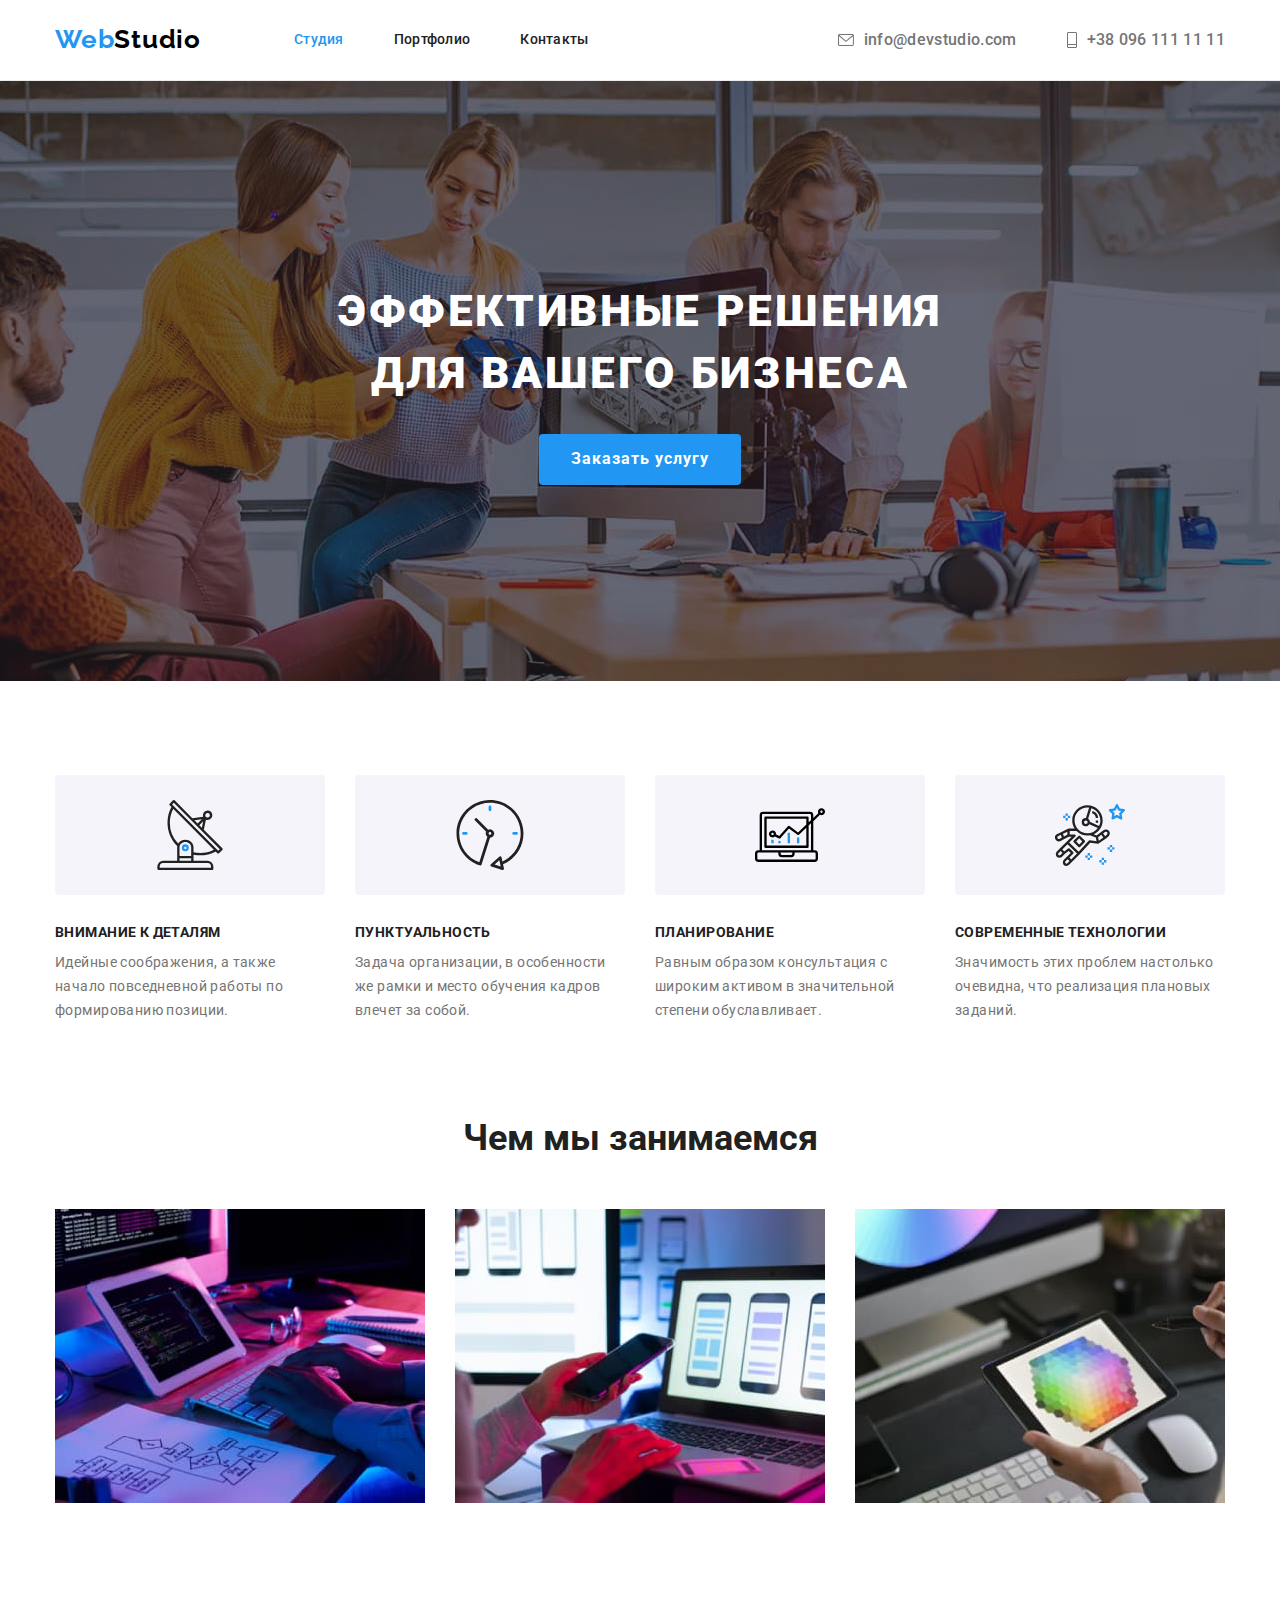
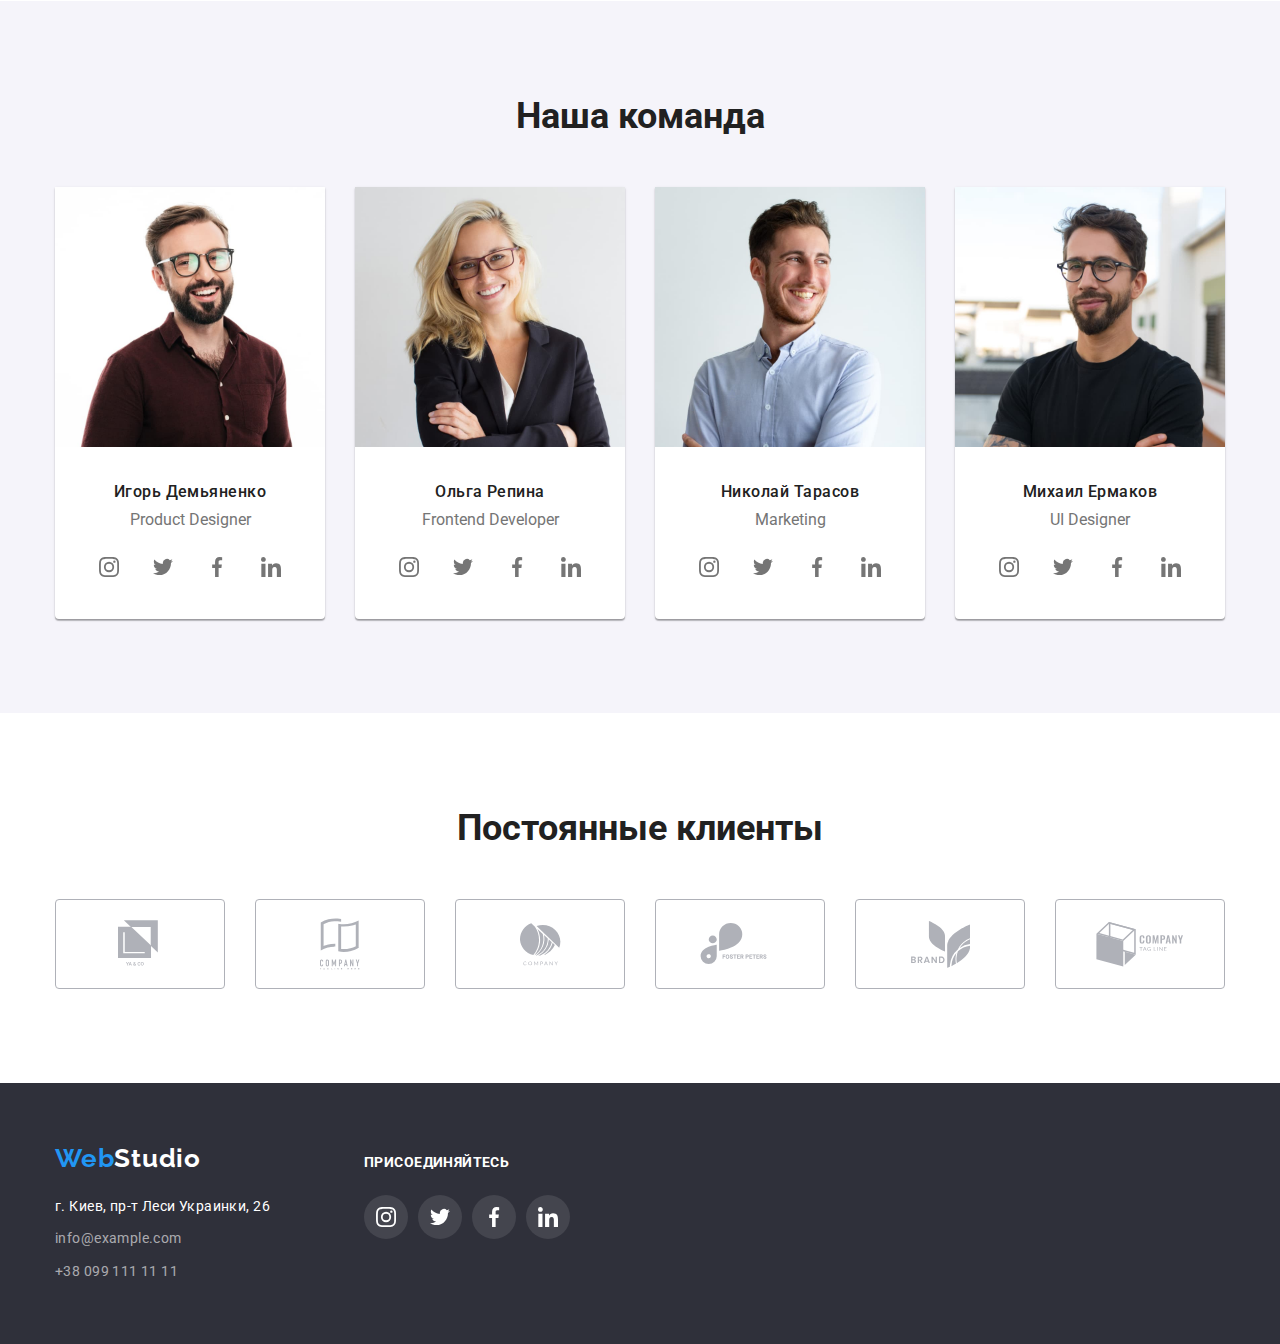
==== commit 2cfef3e3: "pochti" ====
--- a/index.html
+++ b/index.html
@@ -104,6 +104,28 @@
             <div class="card-description">
             <h3>Игорь Демьяненко</h3>
             <p lang="en">Product Designer</p>
+            <ul class="team-socials">
+              <li><a class="social-link" href="">
+                  <svg class="team-icon">
+                    <use href="./images/sprite.svg#icon-instagram"></use>
+                  </svg>
+                </a></li>
+              <li><a class="social-link" href="">
+                  <svg class="team-icon">
+                    <use href="./images/sprite.svg#icon-twitter"></use>
+                  </svg>
+                </a></li>
+              <li><a class="social-link" href="">
+                  <svg class="team-icon">
+                    <use href="./images/sprite.svg#icon-facebook"></use>
+                  </svg>
+                </a></li>
+              <li><a class="social-link" href="">
+                  <svg class="team-icon">
+                    <use href="./images/sprite.svg#icon-linkedin"></use>
+                  </svg>
+                </a></li>
+            </ul>
             </div>
           </li>
           <li class="item">
@@ -112,22 +134,22 @@
             <h3>Ольга Репина</h3>
             <p lang="en">Frontend Developer</p>
             <ul class="team-socials">
-              <li><a href="">
+              <li><a class="social-link" href="">
                 <svg class="team-icon">
                   <use href="./images/sprite.svg#icon-instagram"></use>
                 </svg>
               </a></li>
-              <li><a href="">
-                  <svg class="team-icon">
-                    <use href="./images/sprite.svg#icon-twitter"></use>
-                  </svg>
-                </a></li>
-              <li><a href="">
+              <li><a class="social-link" href="">
+                  <svg class="team-icon">
+                    <use href="./images/sprite.svg#icon-twitter"></use>
+                  </svg>
+                </a></li>
+              <li><a class="social-link" href="">
                   <svg class="team-icon">
                     <use href="./images/sprite.svg#icon-facebook"></use>
                   </svg>
                   </a></li>
-              <li><a href="">
+              <li><a class="social-link" href="">
                   <svg class="team-icon">
                     <use href="./images/sprite.svg#icon-linkedin"></use>
                   </svg>
@@ -140,6 +162,28 @@
             <div class="card-description">
             <h3>Николай Тарасов</h3>
             <p lang="en">Marketing</p>
+            <ul class="team-socials">
+              <li><a class="social-link" href="">
+                  <svg class="team-icon">
+                    <use href="./images/sprite.svg#icon-instagram"></use>
+                  </svg>
+                </a></li>
+              <li><a class="social-link" href="">
+                  <svg class="team-icon">
+                    <use href="./images/sprite.svg#icon-twitter"></use>
+                  </svg>
+                </a></li>
+              <li><a class="social-link" href="">
+                  <svg class="team-icon">
+                    <use href="./images/sprite.svg#icon-facebook"></use>
+                  </svg>
+                </a></li>
+              <li><a class="social-link" href="">
+                  <svg class="team-icon">
+                    <use href="./images/sprite.svg#icon-linkedin"></use>
+                  </svg>
+                </a></li>
+            </ul>
             </div>
           </li>
           <li class="item">
@@ -147,6 +191,28 @@
             <div class="card-description">
             <h3>Михаил Ермаков</h3>
             <p lang="en">UI Designer</p>
+            <ul class="team-socials">
+              <li><a class="social-link" href="">
+                  <svg class="team-icon">
+                    <use href="./images/sprite.svg#icon-instagram"></use>
+                  </svg>
+                </a></li>
+              <li><a class="social-link" href="">
+                  <svg class="team-icon">
+                    <use href="./images/sprite.svg#icon-twitter"></use>
+                  </svg>
+                </a></li>
+              <li><a class="social-link" href="">
+                  <svg class="team-icon">
+                    <use href="./images/sprite.svg#icon-facebook"></use>
+                  </svg>
+                </a></li>
+              <li><a class="social-link" href="">
+                  <svg class="team-icon">
+                    <use href="./images/sprite.svg#icon-linkedin"></use>
+                  </svg>
+                </a></li>
+            </ul>
           </div>
           </li>
         </ul>
--- a/css/styles.css
+++ b/css/styles.css
@@ -281,15 +281,59 @@
 .team-icon {
   width: 20px;
   height: 20px;
-  fill: var(--secondary-text-color);
+  fill: currentColor;
 }
 
 .team-socials {
   display: inline-flex;
 }
 
+.social-link {
+  display: inline-flex;
+  justify-content: center;
+  align-items: center;
+  width: 44px;
+  height: 44px;
+  border-radius: 50%;
+  color: var(--secondary-text-color);
+}
+
+.social-link:hover,
+.social-link:focus {
+  background-color: var(--accent-color);
+  color: var(--white-color);
+}
+
 .team-socials li:not(:last-child) {
   margin-right: 10px;
+}
+
+/* Clients */
+
+.clients a {
+  width: 170px;
+  height: 90px;
+  border: 1px solid #afb1b8;
+  color: #afb1b8;
+  border-radius: 4px;
+  display: flex;
+  align-items: center;
+  justify-content: center;
+}
+
+.clients li:not(:last-child) {
+  margin-right: 30px;
+}
+
+.clients a:hover,
+.clients a:focus {
+  border-color: var(--accent-color);
+  color: var(--accent-color);
+  cursor: pointer;
+}
+
+.clients-icon {
+  fill: currentColor;
 }
 
 /*Portfolio */
@@ -341,6 +385,11 @@
 
 .projects .item:not(:nth-last-child(-n + 3)) {
   margin-bottom: 30px;
+}
+
+.projects .item:hover {
+  box-shadow: 0px 1px 1px rgba(0, 0, 0, 0.12), 0px 4px 4px rgba(0, 0, 0, 0.06),
+    1px 4px 6px rgba(0, 0, 0, 0.16);
 }
 
 .projects-description {
@@ -373,38 +422,6 @@
   margin-bottom: 0px;
 }
 
-/* Clients */
-
-.clients li {
-  width: 170px;
-  height: 90px;
-  border: 1px solid #afb1b8;
-  border-radius: 4px;
-  display: flex;
-  align-items: center;
-  justify-content: center;
-}
-
-.clients li:not(:last-child) {
-  margin-right: 30px;
-}
-
-.clients-icon {
-  fill: #afb1b8;
-}
-
-/* ховер иконки позже границы */
-.client:hover,
-.client:focus {
-  border-color: var(--accent-color);
-  cursor: pointer;
-}
-
-.clients-icon:hover,
-.clients-icon:focus {
-  fill: var(--accent-color);
-}
-
 /* Footer */
 
 footer {
@@ -417,7 +434,6 @@
 
 .bottom {
   display: flex;
-  justify-content: flex-start;
   align-items: baseline;
 }
 
@@ -454,17 +470,37 @@
   text-transform: uppercase;
 
   color: var(--white-color);
-
+  margin-top: 0px;
   margin-bottom: 20px;
+
+  display: block;
 }
 
 .footer-socials {
   display: inline-flex;
 }
 
+.footer-socials a {
+  width: 44px;
+  height: 44px;
+  border-radius: 50%;
+  background: rgba(255, 255, 255, 0.1);
+  display: inline-flex;
+  align-items: center;
+  justify-content: center;
+  color: var(--white-color);
+}
+
+.footer-socials a:hover {
+  background-color: var(--accent-color);
+}
+
 .footer-icon {
-  fill: var(--white-color);
+  fill: currentColor;
   width: 20px;
-  margin-top: 0px;
-  margin-bottom: 0px;
-}
+  height: 20px;
+}
+
+.subscribe li:not(:last-child) {
+  margin-right: 10px;
+}
